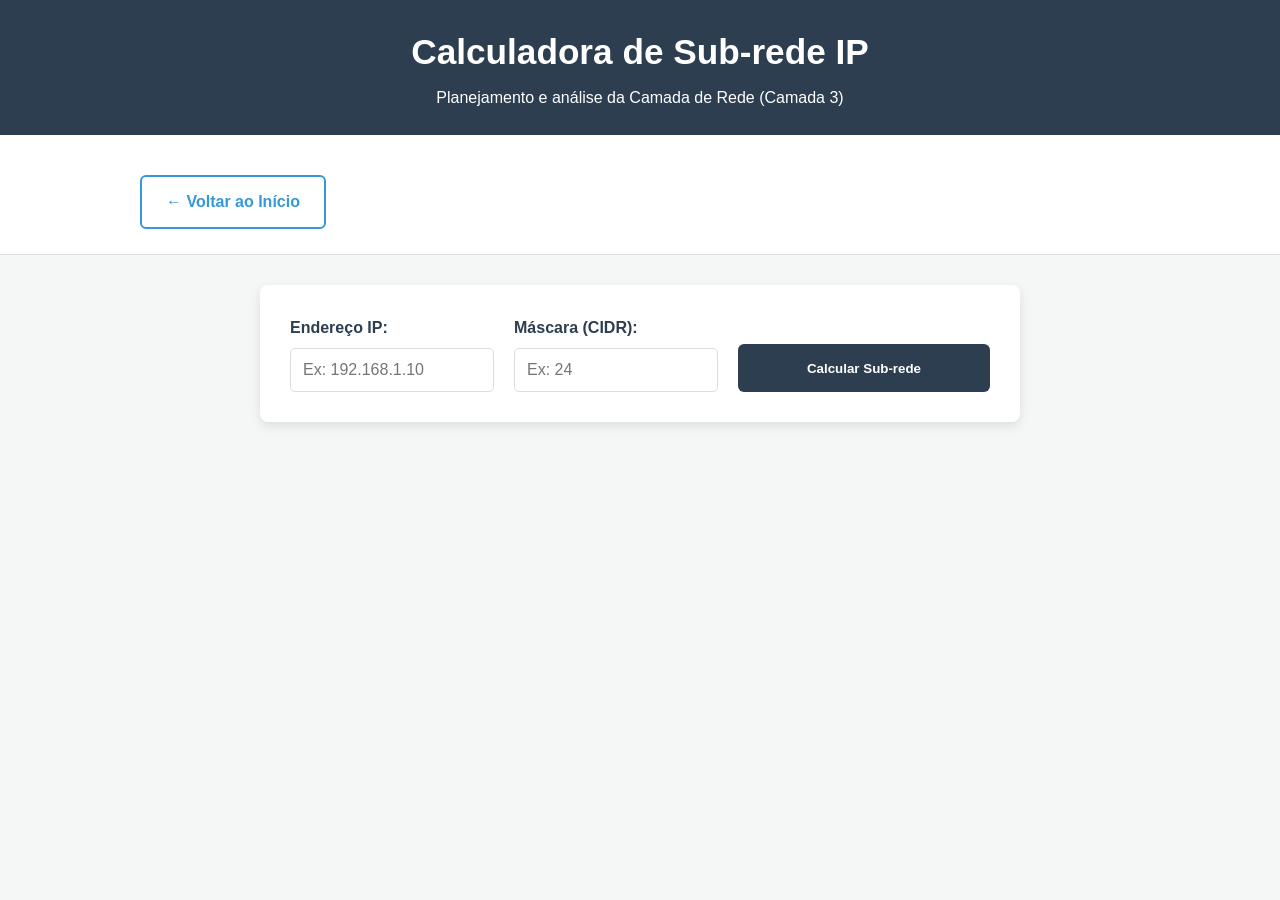
==== calculadora.html @ 14923430 "Add IP subnet calculator HTML, CSS, and JavaScript implementation" ====
<!DOCTYPE html>
<html lang="pt-br">
<head>
    <meta charset="UTF-8">
    <meta name="viewport" content="width=device-width, initial-scale=1.0">
    <title>Calculadora de IP - Guia OSI</title>
    <link rel="stylesheet" href="assets/css/style.css">
    <link rel="stylesheet" href="assets/css/calculadora.css">
</head>
<body>

    <header>
        <h1>Calculadora de Sub-rede IP</h1>
        <p>Planejamento e análise da Camada de Rede (Camada 3)</p>
    </header>

    <div class="intro-section">
        <div class="intro-container">
            <a href="index.html" class="back-button">← Voltar ao Início</a>
        </div>
    </div>

    <main class="container-calc">
        <div class="calc-card">
            <div class="input-group">
                <label for="ip-input">Endereço IP:</label>
                <input type="text" id="ip-input" placeholder="Ex: 192.168.1.10">
            </div>
            <div class="input-group">
                <label for="cidr-input">Máscara (CIDR):</label>
                <input type="number" id="cidr-input" placeholder="Ex: 24" min="0" max="32">
            </div>
            <button id="calc-btn" class="nav-link submit-btn">Calcular Sub-rede</button>
        </div>

        <div id="result-panel" class="result-card hidden">
            <h3>Resultados da Análise</h3>
            <div class="result-grid">
                <div class="result-item"><strong>Endereço de Rede:</strong> <span id="res-network"></span></div>
                <div class="result-item"><strong>Máscara de Rede:</strong> <span id="res-mask"></span></div>
                <div class="result-item"><strong>Endereço de Broadcast:</strong> <span id="res-broadcast"></span></div>
                <div class="result-item"><strong>Primeiro Host:</strong> <span id="res-first"></span></div>
                <div class="result-item"><strong>Último Host:</strong> <span id="res-last"></span></div>
                <div class="result-item"><strong>Total de Hosts Úteis:</strong> <span id="res-hosts"></span></div>
            </div>
        </div>
    </main>

    <script src="assets/js/calculadora.js"></script>
</body>
</html>
---- assets/css/style.css ----
/* --- 1. VARIÁVEIS E RESET --- */
:root {
    --primary: #2c3e50;
    --accent: #3498db;
    --bg: #f4f7f6;
    --text: #333;
    --white: #ffffff;
    --shadow: 0 4px 12px rgba(0,0,0,0.1);
}

* {
    box-sizing: border-box;
    margin: 0;
    padding: 0;
}

body {
    font-family: 'Segoe UI', Tahoma, Geneva, Verdana, sans-serif;
    background-color: var(--bg);
    color: var(--text);
    line-height: 1.6;
}

/* --- 2. CABEÇALHO --- */
header {
    background: var(--primary);
    color: var(--white);
    text-align: center;
    padding: 1.5rem 1rem;
    width: 100%;
}

header h1 {
    font-size: 1.5rem;
    margin-bottom: 5px;
}

/* --- 3. INTRODUÇÃO E BOTÕES (GLOBAL - MOBILE FIRST) --- */
.intro-section {
    background: var(--white);
    padding: 25px 20px;
    border-bottom: 1px solid #ddd;
}

.intro-container {
    max-width: 1000px;
    margin: 0 auto;
}

.intro-container h2 {
    color: var(--primary);
    margin-bottom: 15px;
}

.intro-container ul {
    padding-left: 20px;
    margin: 15px 0;
}

.intro-container li {
    margin-bottom: 8px;
}

/* Botões Estilizados para Celular e Desktop */
.nav-link, .back-button {
    display: inline-block;
    margin-top: 15px;
    color: var(--accent);
    font-weight: bold;
    text-decoration: none;
    border: 2px solid var(--accent);
    padding: 12px 24px; /* Área de toque otimizada */
    border-radius: 6px;
    transition: all 0.3s ease;
    text-align: center;
    background: var(--white);
}

.nav-link:hover, .back-button:hover {
    background: var(--accent);
    color: var(--white);
    transform: translateY(-2px);
}

/* --- 4. LAYOUT PRINCIPAL --- */
.container {
    display: flex;
    flex-direction: column; /* Coluna única no celular */
    gap: 25px;
    padding: 20px;
    max-width: 1200px;
    margin: 0 auto;
}

/* Pilha OSI */
.osi-stack {
    display: flex;
    flex-direction: column-reverse;
    gap: 10px;
    width: 100%;
}

.layer-card {
    background: var(--white);
    padding: 15px;
    border-left: 6px solid var(--accent);
    cursor: pointer;
    transition: background 0.3s, transform 0.2s;
    box-shadow: 0 2px 4px rgba(0,0,0,0.05);
    font-weight: bold;
    text-align: center;
}

.layer-card.active {
    background: var(--accent);
    color: var(--white);
    border-left-color: var(--primary);
}

/* Painel de Detalhes */
.details-panel {
    background: var(--white);
    padding: 25px;
    border-radius: 8px;
    box-shadow: var(--shadow);
    min-height: 250px;
}

.hidden { display: none; }

.info-box {
    margin-top: 15px;
    padding: 15px;
    background: #f9f9f9;
    border-left: 4px solid #ddd;
    font-size: 0.9rem;
}

/* Página de Exemplos - Cards específicos */
.exemplo-card {
    background: var(--white);
    padding: 20px;
    border-radius: 8px;
    box-shadow: 0 2px 5px rgba(0,0,0,0.1);
    margin-bottom: 20px;
    border-top: 5px solid var(--accent);
}

.exemplo-card h3 {
    margin-bottom: 10px;
    color: var(--primary);
}

/* --- 5. AJUSTES PARA TELAS GRANDES (DESKTOP) --- */
@media (min-width: 768px) {
    header h1 {
        font-size: 2.2rem;
    }

    .container {
        flex-direction: row; /* Lado a lado */
        align-items: flex-start;
    }

    .osi-stack {
        flex: 1;
    }

    .details-panel {
        flex: 1.5;
        position: sticky; /* Painel segue o scroll */
        top: 20px;
    }

    .layer-card {
        padding: 20px;
        font-size: 1.1rem;
    }
}
---- assets/css/calculadora.css ----
.container-calc {
    max-width: 800px;
    margin: 30px auto;
    padding: 0 20px;
}

.calc-card {
    background: white;
    padding: 30px;
    border-radius: 8px;
    box-shadow: var(--shadow);
    display: flex;
    flex-wrap: wrap;
    gap: 20px;
    align-items: flex-end;
}

.input-group {
    flex: 1;
    min-width: 200px;
}

.input-group label {
    display: block;
    margin-bottom: 8px;
    font-weight: bold;
    color: var(--primary);
}

.input-group input {
    width: 100%;
    padding: 12px;
    border: 1px solid #ddd;
    border-radius: 5px;
    font-size: 1rem;
}

.submit-btn {
    flex: 1;
    min-width: 200px;
    background: var(--primary);
    color: white;
    height: 48px;
    cursor: pointer;
    border: none;
}

.result-card {
    margin-top: 30px;
    background: #fff;
    padding: 25px;
    border-radius: 8px;
    box-shadow: var(--shadow);
    border-top: 5px solid var(--accent);
}

.result-card h3 {
    margin-bottom: 20px;
    color: var(--primary);
}

.result-grid {
    display: grid;
    grid-template-columns: repeat(auto-fit, minmax(280px, 1fr));
    gap: 15px;
}

.result-item {
    padding: 10px;
    background: #f9f9f9;
    border-radius: 4px;
    border-left: 3px solid #ddd;
}

.result-item strong {
    color: var(--primary);
}
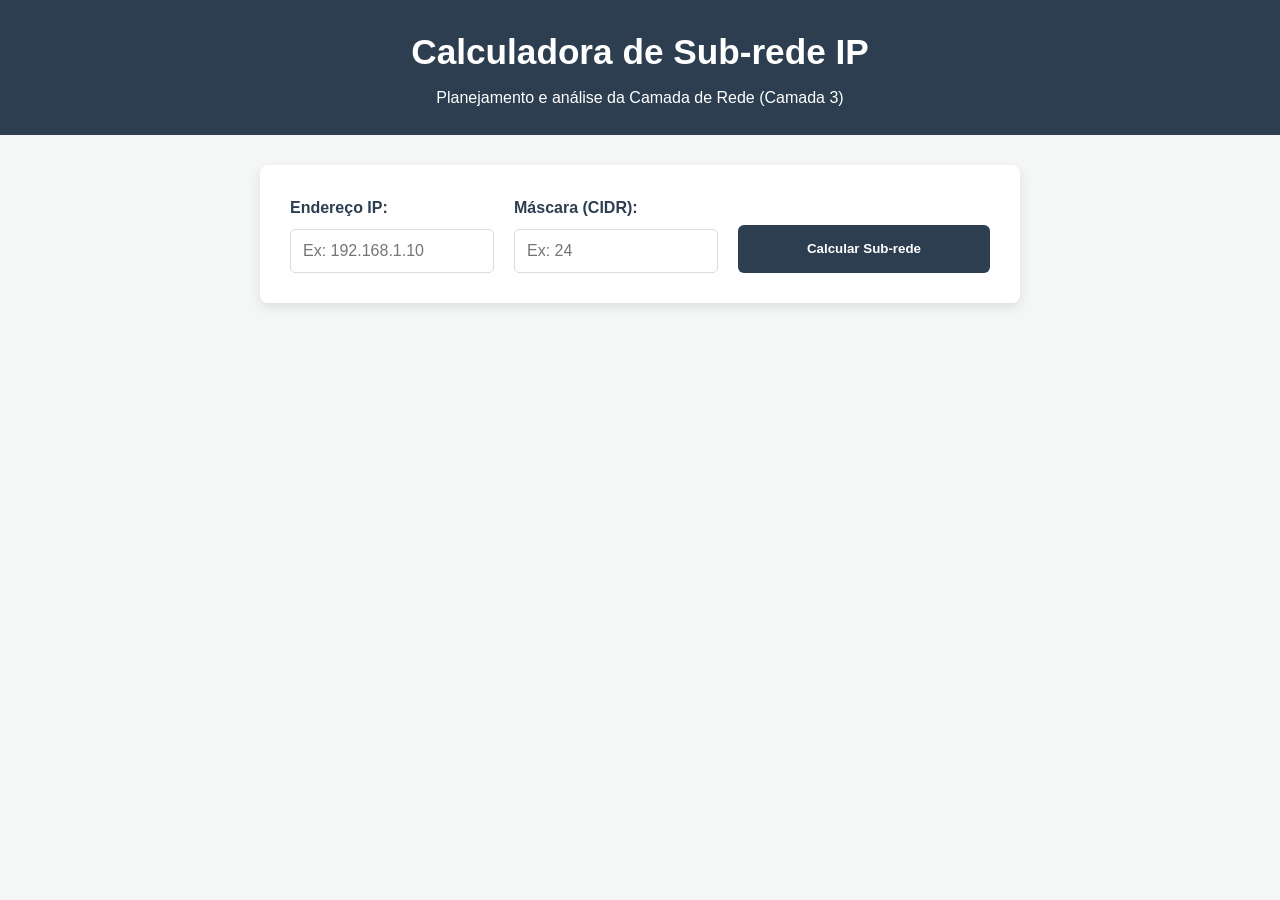
==== commit ce210a08: "Remove introductory section from calculadora.html" ====
--- a/calculadora.html
+++ b/calculadora.html
@@ -14,11 +14,6 @@
         <p>Planejamento e análise da Camada de Rede (Camada 3)</p>
     </header>
 
-    <div class="intro-section">
-        <div class="intro-container">
-            <a href="index.html" class="back-button">← Voltar ao Início</a>
-        </div>
-    </div>
 
     <main class="container-calc">
         <div class="calc-card">
